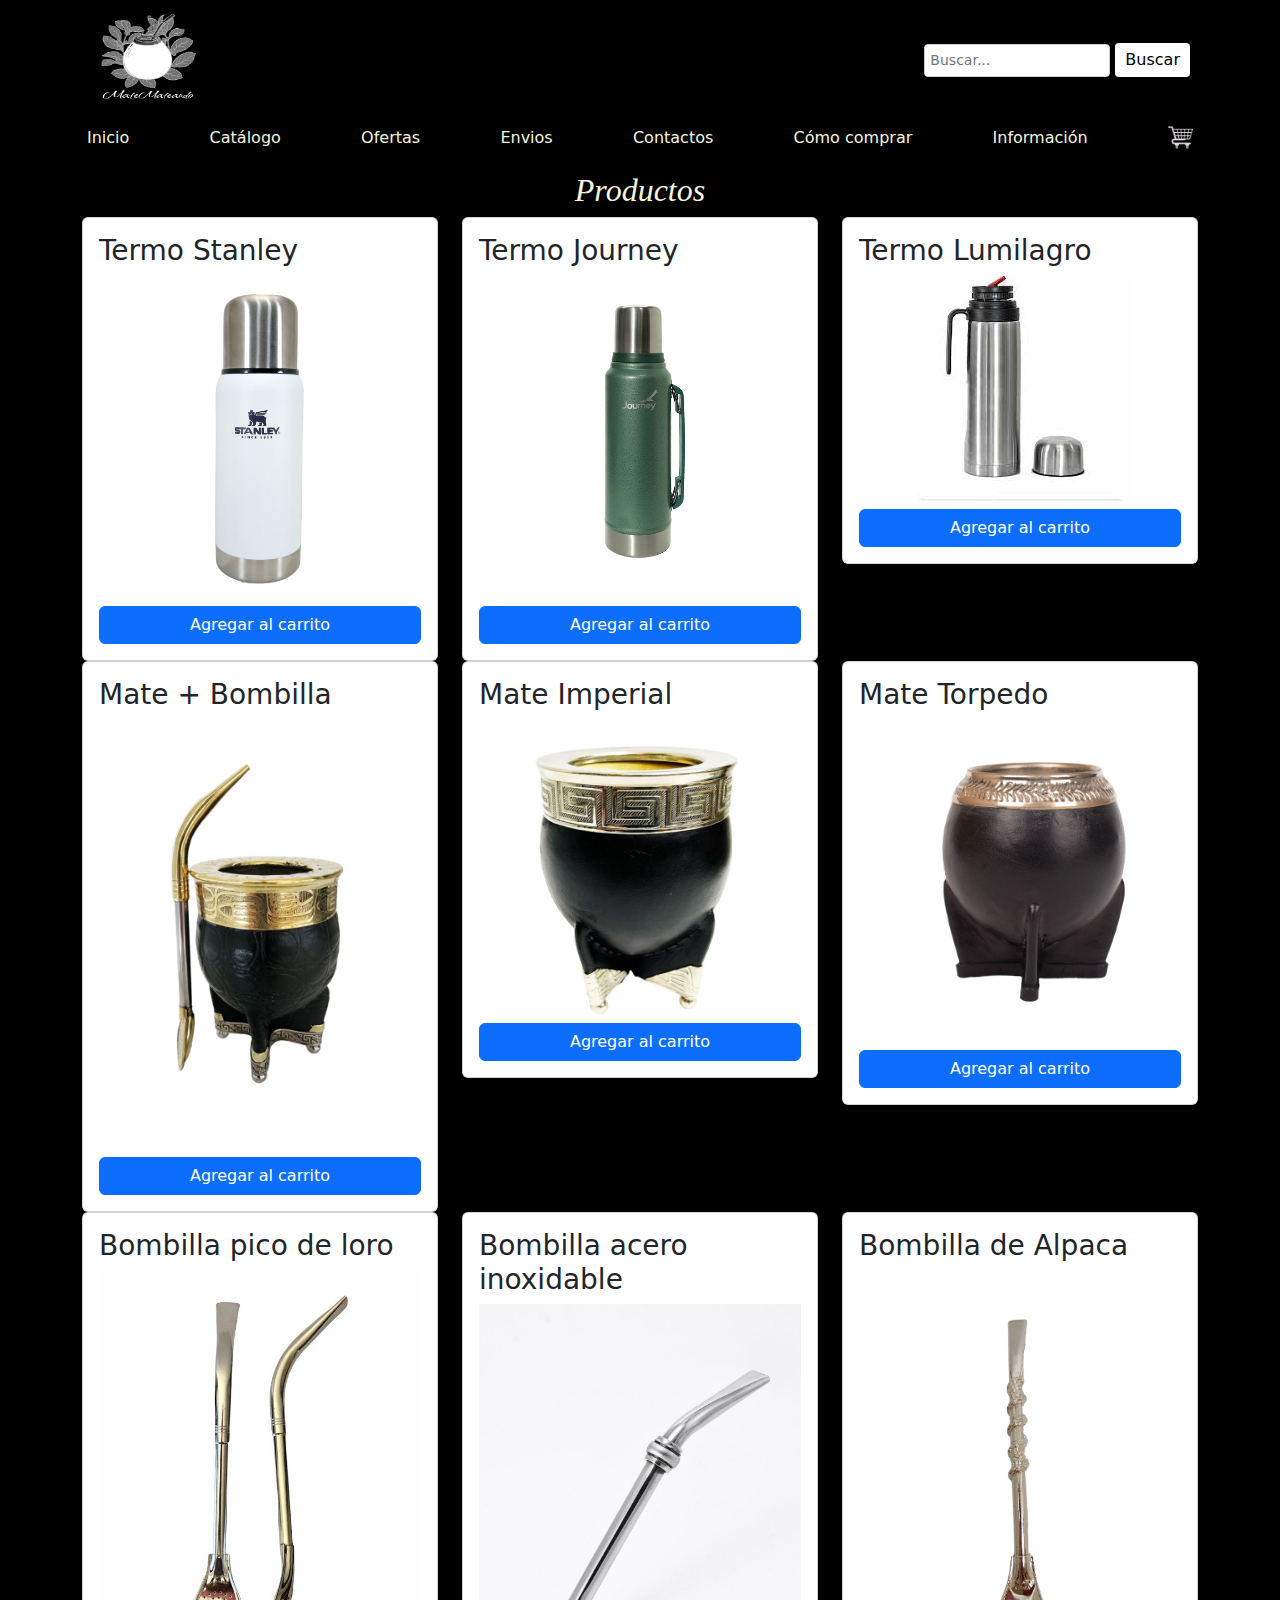
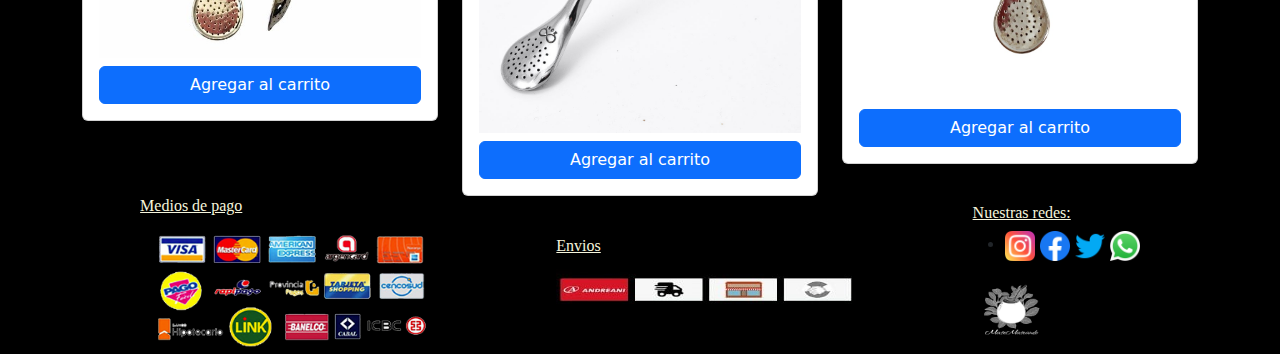
==== pages/catalago.html @ 39dbe190 "init commit" ====
<!DOCTYPE html>
<html lang="es">

<head>
    <meta charset="UTF-8">
    <meta http-equiv="X-UA-Compatible" content="IE=edge">
    <meta name="viewport" content="width=device-width, initial-scale=1.0">
    <link rel="stylesheet" href="https://cdn.jsdelivr.net/npm/bootstrap@5.3.1/dist/css/bootstrap.min.css">
    <link rel="stylesheet" href="../css/style.css">
    <title>Mates</title>
</head>

<body style="background-color:black" class="container">
    <header class="d-flex flex-column">
        <section class="d-flex flex-row justify-content-between">
            <a href="../index.html">
                <img src="../img/logomate" alt="" height="50px" width="50px" />
            </a>
            <form id="search-form" class="p-2">
                <input type="text" id="search-input" placeholder="Buscar...">
                <button type="submit">Buscar</button>
            </form>
        </section>
        <nav>
            <ul class="d-flex flex-column flex-md-row align-items-center justify-content-between list-unstyled">
                <li><a href="../index.html">Inicio</a></li>
                <li><a href="../pages/catalago.html">Catálogo</a></li>
                <li><a href="../pages/ofertas.html">Ofertas</a></li>
                <li><a href="#contactos">Envios</a></li>
                <li><a href="#contactos">Contactos</a></li>
                <li><a href="../pages/comocomprar.html">Cómo comprar</a></li>
                <li><a href="../pages/informacion.html">Información</a></li>
                <li><img src="../img/carrito-de-compras.png" alt="" width="25px" height="25px"></li>
            </ul>
        </nav>
    </header>
    <main>
        <section>
            <h2>Productos</h2>
            <div class="row">
                <div class="col-12 col-sm-4">
                    <div class="card">
                        <div class="card-body">
                            <h3>Termo Stanley</h3>
                            <div class="custom-img-catalogo">
                                <img src="../img/termo-uno.jpg" class="img-fluid" alt="">
                            </div>
                            <div class="d-grid">
                                <a href="" class="btn btn-primary mt-2">Agregar al carrito</a>
                            </div>
                        </div>
                    </div>
                </div>
                <div class="col-12 col-sm-4">
                    <div class="card">
                        <div class="card-body">
                            <h3>Termo Journey</h3> 
                            <div class="custom-img-catalogo">
                                <img src="../img/termo-dos.jpg" class="img-fluid custom-img-catalogo" alt="">
                            </div>
                            <div class="d-grid">
                                <a href="" class="btn btn-primary mt-2">Agregar al carrito</a>
                            </div>
                        </div>
                    </div>
                </div>
                <div class="col-12 col-sm-4">
                    <div class="card">
                        <div class="card-body">
                            <h3>Termo Lumilagro</h3>
                            <div class="custom-img-catalogo">
                                <img src="../img/termo-tres.jpg" class="img-fluid custom-img-catalogo" alt="">
                            </div>
                            <div class="d-grid">
                                <a href="" class="btn btn-primary mt-2">Agregar al carrito</a>
                            </div>
                        </div>
                    </div>
                </div>
            <div class="col-12 col-sm-4">
                <div class="card">
                    <div class="card-body">
                        <h3>Mate + Bombilla</h3>
                        <div class="custom-img-catalogo">
                            <img src="../img/mate-tres.png" class="img-fluid custom-img-catalogo" alt="">
                        </div>
                        <div class="d-grid">
                            <a href="" class="btn btn-primary mt-2">Agregar al carrito</a>
                        </div>
                    </div>
                </div>
            </div>
            <div class="col-12 col-sm-4">
                <div class="card">
                    <div class="card-body">
                        <h3>Mate Imperial</h3>
                        <div class="custom-img-catalogo">
                            <img src="../img/mate-uno.jpg" class="img-fluid custom-img-catalogo" alt="">
                        </div>
                        <div class="d-grid">
                            <a href="" class="btn btn-primary mt-2">Agregar al carrito</a>
                        </div>
                    </div>
                </div>
            </div>
            <div class="col-12 col-sm-4">
                <div class="card">
                    <div class="card-body">
                        <h3>Mate Torpedo</h3>
                        <div class="custom-img-catalogo">
                            <img src="../img/mate-dos.jpg" class="img-fluid custom-img-catalogo" alt="">
                        </div>
                        <div class="d-grid">
                            <a href="" class="btn btn-primary mt-2">Agregar al carrito</a>
                        </div>
                    </div>
                </div>
            </div>
            <div class="col-12 col-sm-4">
                <div class="card">
                    <div class="card-body">
                        <h3>Bombilla pico de loro</h3>
                        <div class="custom-img-catalogo">
                            <img src="../img/bombilla-picoloro.jpeg" class="img-fluid custom-img-catalogo" alt="">
                        </div>
                        <div class="d-grid">
                            <a href="" class="btn btn-primary mt-2">Agregar al carrito</a>
                        </div>
                    </div>
                </div>
            </div>
            <div class="col-12 col-sm-4">
                <div class="card">
                    <div class="card-body">
                        <h3>Bombilla acero inoxidable</h3>
                        <div class="custom-img-catalogo">
                            <img src="../img/bombilla-acero.jpg" class="img-fluid custom-img-catalogo" alt="">
                        </div>
                        <div class="d-grid">
                            <a href="" class="btn btn-primary mt-2">Agregar al carrito</a>
                        </div>
                    </div>
                </div>
            </div>
            <div class="col-12 col-sm-4">
                <div class="card">
                    <div class="card-body">
                        <h3>Bombilla de Alpaca</h3>
                        <div class="custom-img-catalogo">
                            <img src="../img/bombilla-uno.jpeg" class="img-fluid custom-img-catalogo" alt="">
                        </div>
                        <div class="d-grid">
                            <a href="" class="btn btn-primary mt-2">Agregar al carrito</a>
                        </div>
                    </div>
                </div>
            </div>
        </div>
        </section>
    </main>
    <footer id="contactos" class="d-flex flex-column flex-md-row">
        <div>
            <h2>Medios de pago</h2>
            <img src="../img/mercado-pago.png" alt="" height="130px" width="300px">
        </div>
        <div>
            <h2>Envios</h2>
            <img src="../img/envios.jpeg" alt="" height="50" width="300">
        </div>
        <div>
            <h2>Nuestras redes:</h2>
            <ul>
                <li>
                    <a href="https://www.instagram.com/" target="_blank"> <img src="../img/instagram.png"
                            alt="Logo Instagram" width="30" height="30"></a>
                    <a href="https://www.facebook.com/" target="_blank"> <img src="../img/facebook.png"
                            alt="Logo Facebook" width="30" height="30"></a>
                    <a href="https://twitter.com/" target="_blank"> <img src="../img/twitter.png" alt="Logo Twitter"
                            width="30" height="30"></a>
                    <a href="https://web.whatsapp.com/" target="_blank"> <img src="../img/whatsapp.png" alt="" width="30"
                            height="30"></a>
                </li>
            </ul>
            <img src="../img/logomate" alt="" height="70px" width="70px">
        </div>
    </footer>
    <link rel="stylesheet" href="https://cdn.jsdelivr.net/npm/bootstrap@5.3.1/dist/js/bootstrap.bundle.min.js">
</body>

</html>
---- css/style.css ----
* {
    margin: 0;
    padding: 0;
}

/*--------- BUSCADOR --------*/
/* FORMULARIO */
#search-form {
    display: flex;
    align-items: center;
}

#search-input {
    padding: 5px;
    font-size: 14px;
    border: 1px solid #ccc;
    border-radius: 4px;
    margin-right: 5px;
}

#search-input:focus {
    outline: none;
    border-color: dodgerblue;
}

/* BOTON DE BUSCAR */
#search-form button {
    padding: 5px 10px;
    background-color: white;
    color: black;
    border: none;
    border-radius: 4px;
    cursor: pointer;
}

#search-form button:hover {
    background-color: grey;
}


/*!-------------HEADER-------------!*/

header {
    background-color: black;
    z-index: 10;
}

/* header h1{
    color:white ;
    font-size: 45px;
    font-family: Impact, Haettenschweiler, 'Arial Narrow Bold', sans-serif;
    text-align:start;
    background-color:black ;
} */


header nav ul {
    list-style: none;
    display: flex;
    justify-content: space-between;
}

header nav section {
    display: flex;
    justify-content: space-between;
}


header section img {
    height: 120px;
    width: 120px;
}


header nav ul li {
    margin: 5px;
}

header nav ul form {
    margin-left: 50px;
}

header nav ul li a {
    text-decoration: none;
    color: beige;
}



/*!-------------MAIN-------------!*/

main section h2 {
    color: beige;
    text-align: center;
    font-family: 'Times New Roman', Times, serif;
    font-weight: lighter;
    font-size: xx-large;
    font-style: oblique;
}

main section ol {
    color: beige;
    margin: 30px;
    padding: 10px;

}

main section div ol {
    margin: 30px;
    margin-bottom: 40px;
}

main section p {
    color: beige;
    padding: 20px;
    text-align: center;

}

main section ol li {
    margin-bottom: 25px;
}


.hero {
    background-image: url(../img/fondofixeddos.jpg);
    background-repeat: no-repeat;
    background-size: cover;
    background-position: center;
    background-attachment: fixed;
    width: 100%;
    height: 80vh;
    color: beige;
    text-align: center;

}

.hero h2 {
    font-size: 50px;
    border: 5px beige solid;
    display: inline-block;
    padding: 20px;
}

.hero p {
    font-size: 20px;
}

.bienvenidos h2 {
    text-align: center;
    margin-top: 10px;
    border: 2px solid black;
    background-color: beige;
    color: black;
}

.contenedor-iframe {
    display: flex;
    justify-content: center;
}

.productos>div {
    display: flex;
    justify-content: space-evenly;
    align-items: center;
    flex-wrap: wrap;
}

.productos div div {
    border: 2px solid black;
    width: 250px;
    height: 400px;
    text-align: center;
    background-color: black;
    color: beige;
}

.productos h3 {
    font-size: 20px;
    text-align: center;
    background-color: beige;
    color: black;
    padding: 5px;
    margin-top: 65px;

}

.productos div h3 {
    margin-bottom: 20px;
    margin-top: 10px;
}

.productos div a {
    text-decoration: none;
    color: black;
    background-color: beige;
    font-size: 15px;
    font-weight: 1000;
    padding: 8px;
}

.productos div img {
    height: 280px;
    width: 250px;
}

.custom-img-catalogo {
    display: flex;
    justify-content: center;
}


.boton {
    text-decoration: none;
    color: black;
    background-color: beige;
    border: 1px black solid;
    border-radius: 10px;
    padding: 6px;
    width: 245px;
    margin: 0 auto;
}

.boton-dos {
    text-decoration: none;
    color: black;
    background-color: beige;
    border: 1px black solid;
    border-radius: 10px;
    padding: 6px;
    width: 245px;
    margin-top: 20px;
}

.image-container{
    display: flex;
    align-items: center;
    justify-content: center;
    margin-top: 3%;
    margin-bottom: 3%;
}





/* !-------------FOOTER-------------! */


footer {
    display: flex;
    align-items: center;
    justify-content: space-around;
    background-color: black;
}

footer h2 {
    color: beige;
    font-size: 16px;
    font-family: 'Times New Roman', Times, serif;
    font-weight: lighter;
    text-decoration: underline;
    left: 10px;
}

@media screen and (max-width: 577px) {
    .card {
        width: 90%;
        margin: 0 auto;
    }

}

@media screen and (max-width: 680px) {
    .title-como-comprar {
        font-size: 35px;
        text-align: center;
        font-style: oblique;
    }
}
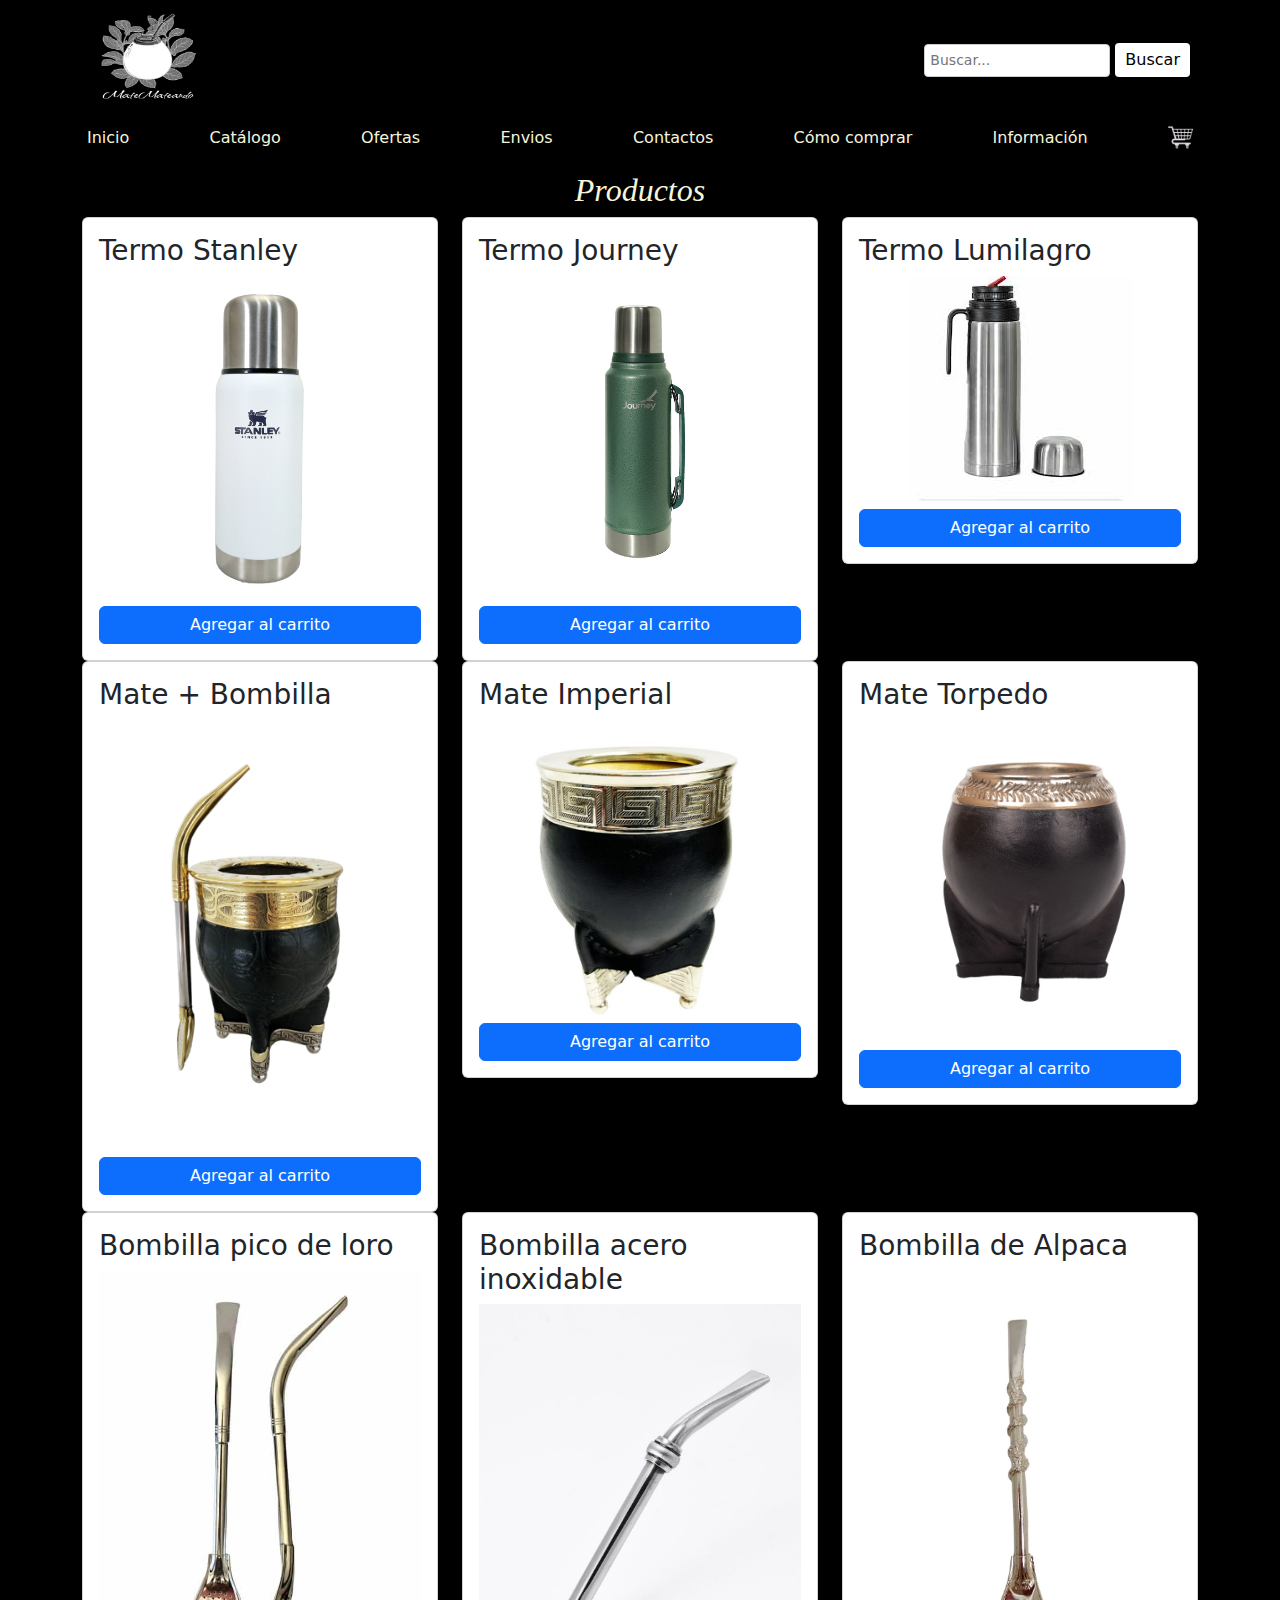
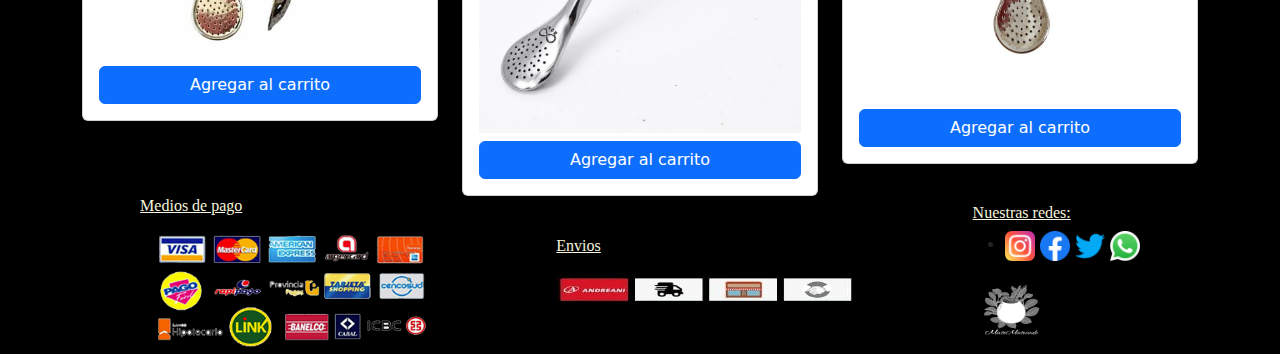
==== commit 703fae3c: "aplicando sass" ====
--- a/pages/catalago.html
+++ b/pages/catalago.html
@@ -6,7 +6,7 @@
     <meta http-equiv="X-UA-Compatible" content="IE=edge">
     <meta name="viewport" content="width=device-width, initial-scale=1.0">
     <link rel="stylesheet" href="https://cdn.jsdelivr.net/npm/bootstrap@5.3.1/dist/css/bootstrap.min.css">
-    <link rel="stylesheet" href="../css/style.css">
+    <link rel="stylesheet" href="../css/estilos.css">
     <title>Mates</title>
 </head>
 
--- a/css/estilos.css
+++ b/css/estilos.css
@@ -0,0 +1,142 @@
+* {
+  margin: 0;
+  padding: 0; }
+
+#search-form {
+  display: flex;
+  align-items: center; }
+
+#search-input {
+  padding: 5px;
+  font-size: 14px;
+  border: 1px solid #ccc;
+  border-radius: 4px;
+  margin-right: 5px; }
+
+#search-input:focus {
+  outline: none;
+  border-color: dodgerblue; }
+
+#search-form button {
+  padding: 5px 10px;
+  background-color: white;
+  color: black;
+  border: none;
+  border-radius: 4px;
+  cursor: pointer; }
+
+#search-form button:hover {
+  background-color: grey; }
+
+header {
+  background-color: black;
+  z-index: 10; }
+  header nav ul {
+    list-style: none;
+    display: flex;
+    justify-content: space-between; }
+    header nav ul li {
+      margin: 5px; }
+      header nav ul li a {
+        text-decoration: none;
+        color: beige; }
+  header section {
+    display: flex;
+    justify-content: space-between; }
+    header section img {
+      height: 120px;
+      width: 120px; }
+
+.hero {
+  background-image: url(../img/fondofixeddos.jpg);
+  background-repeat: no-repeat;
+  background-size: cover;
+  background-position: center;
+  background-attachment: fixed;
+  width: 100%;
+  height: 80vh;
+  color: beige;
+  text-align: center; }
+  .hero h2 {
+    font-size: 50px;
+    border: 5px beige solid;
+    display: inline-block;
+    padding: 20px; }
+  .hero p {
+    font-size: 20px; }
+
+.bienvenidos h2 {
+  text-align: center;
+  margin-top: 10px;
+  border: 2px solid black;
+  background-color: beige;
+  color: black; }
+
+.contenedor-iframe {
+  display: flex;
+  justify-content: center; }
+
+main section h2 {
+  color: beige;
+  text-align: center;
+  font-family: 'Times New Roman', Times, serif;
+  font-weight: lighter;
+  font-size: xx-large;
+  font-style: oblique; }
+
+main section p {
+  color: beige;
+  padding: 20px;
+  text-align: center; }
+
+main section ol {
+  color: beige;
+  margin: 30px;
+  padding: 10px;
+  margin-bottom: 40px; }
+  main section ol li {
+    margin-bottom: 25px; }
+
+.custom-img-catalogo {
+  display: flex;
+  justify-content: center; }
+
+.boton {
+  text-decoration: none;
+  color: black;
+  background-color: beige;
+  border: 1px black solid;
+  border-radius: 10px;
+  padding: 6px;
+  width: 245px;
+  margin: 0 auto; }
+
+.boton-dos {
+  text-decoration: none;
+  color: black;
+  background-color: beige;
+  border: 1px black solid;
+  border-radius: 10px;
+  padding: 6px;
+  width: 245px;
+  margin-top: 20px; }
+
+.image-container {
+  display: flex;
+  align-items: center;
+  justify-content: center;
+  margin-top: 3%;
+  margin-bottom: 3%; }
+
+footer {
+  display: flex;
+  align-items: center;
+  justify-content: space-around;
+  background-color: black; }
+  footer div h2 {
+    color: beige;
+    font-size: 16px;
+    font-family: 'Times New Roman', Times, serif;
+    font-weight: lighter;
+    text-decoration: underline;
+    left: 10px; }
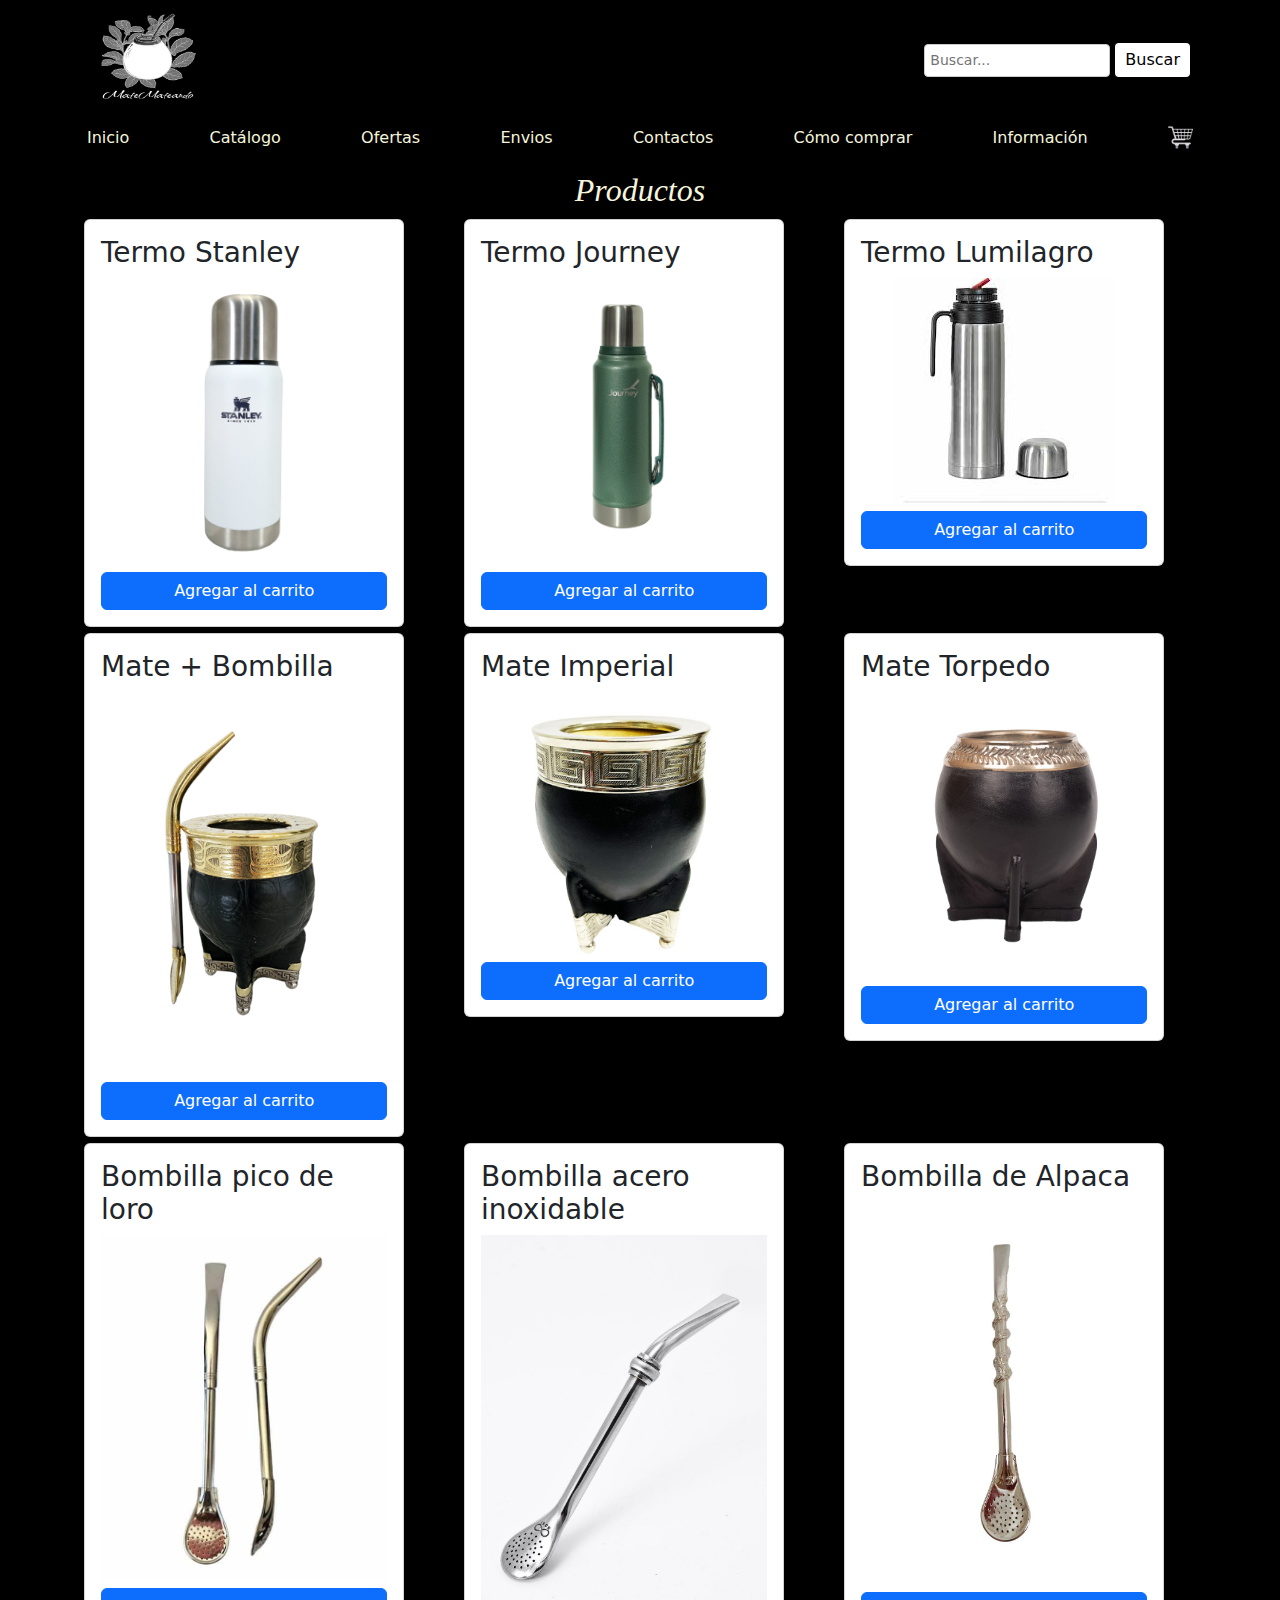
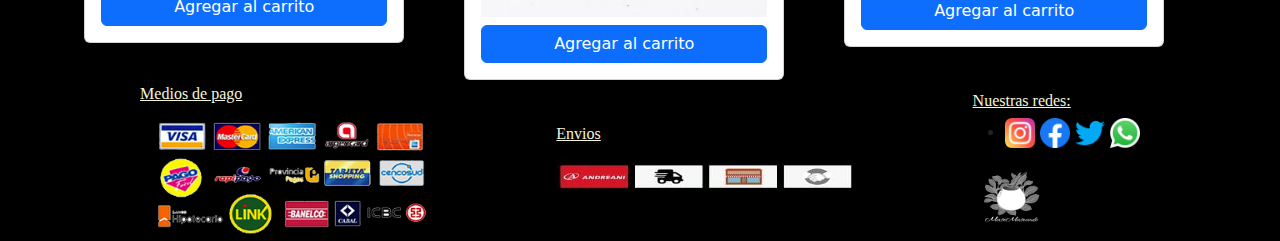
==== commit 98307097: "animaciones y sass" ====
--- a/pages/catalago.html
+++ b/pages/catalago.html
@@ -39,7 +39,7 @@
             <h2>Productos</h2>
             <div class="row">
                 <div class="col-12 col-sm-4">
-                    <div class="card">
+                    <div class="card transicion-productos contenedor">
                         <div class="card-body">
                             <h3>Termo Stanley</h3>
                             <div class="custom-img-catalogo">
@@ -52,7 +52,7 @@
                     </div>
                 </div>
                 <div class="col-12 col-sm-4">
-                    <div class="card">
+                    <div class="card transicion-productos contenedor">
                         <div class="card-body">
                             <h3>Termo Journey</h3> 
                             <div class="custom-img-catalogo">
@@ -65,7 +65,7 @@
                     </div>
                 </div>
                 <div class="col-12 col-sm-4">
-                    <div class="card">
+                    <div class="card  transicion-productos contenedor">
                         <div class="card-body">
                             <h3>Termo Lumilagro</h3>
                             <div class="custom-img-catalogo">
@@ -78,7 +78,7 @@
                     </div>
                 </div>
             <div class="col-12 col-sm-4">
-                <div class="card">
+                <div class="card  transicion-productos contenedor">
                     <div class="card-body">
                         <h3>Mate + Bombilla</h3>
                         <div class="custom-img-catalogo">
@@ -91,7 +91,7 @@
                 </div>
             </div>
             <div class="col-12 col-sm-4">
-                <div class="card">
+                <div class="card  transicion-productos contenedor">
                     <div class="card-body">
                         <h3>Mate Imperial</h3>
                         <div class="custom-img-catalogo">
@@ -104,7 +104,7 @@
                 </div>
             </div>
             <div class="col-12 col-sm-4">
-                <div class="card">
+                <div class="card  transicion-productos contenedor">
                     <div class="card-body">
                         <h3>Mate Torpedo</h3>
                         <div class="custom-img-catalogo">
@@ -117,7 +117,7 @@
                 </div>
             </div>
             <div class="col-12 col-sm-4">
-                <div class="card">
+                <div class="card  transicion-productos contenedor">
                     <div class="card-body">
                         <h3>Bombilla pico de loro</h3>
                         <div class="custom-img-catalogo">
@@ -130,7 +130,7 @@
                 </div>
             </div>
             <div class="col-12 col-sm-4">
-                <div class="card">
+                <div class="card  transicion-productos contenedor">
                     <div class="card-body">
                         <h3>Bombilla acero inoxidable</h3>
                         <div class="custom-img-catalogo">
@@ -143,7 +143,7 @@
                 </div>
             </div>
             <div class="col-12 col-sm-4">
-                <div class="card">
+                <div class="card  transicion-productos contenedor">
                     <div class="card-body">
                         <h3>Bombilla de Alpaca</h3>
                         <div class="custom-img-catalogo">
--- a/css/estilos.css
+++ b/css/estilos.css
@@ -34,7 +34,8 @@
   header nav ul {
     list-style: none;
     display: flex;
-    justify-content: space-between; }
+    justify-content: space-between;
+    align-items: center; }
     header nav ul li {
       margin: 5px; }
       header nav ul li a {
@@ -42,7 +43,8 @@
         color: beige; }
   header section {
     display: flex;
-    justify-content: space-between; }
+    justify-content: space-between;
+    align-items: center; }
     header section img {
       height: 120px;
       width: 120px; }
@@ -128,6 +130,28 @@
   margin-top: 3%;
   margin-bottom: 3%; }
 
+.transicion-productos {
+  transition: 1s;
+  width: 90%;
+  margin: 2px;
+  margin-bottom: 4px;
+  flex-grow: 1; }
+
+.transicion-productos:hover {
+  transform: scale(1.1); }
+
+.contenedor {
+  width: 90%; }
+
+.custom-img-inicio {
+  border-radius: 8px;
+  width: 100%; }
+
+.card-body {
+  flex-grow: 1;
+  display: flex;
+  flex-direction: column; }
+
 footer {
   display: flex;
   align-items: center;
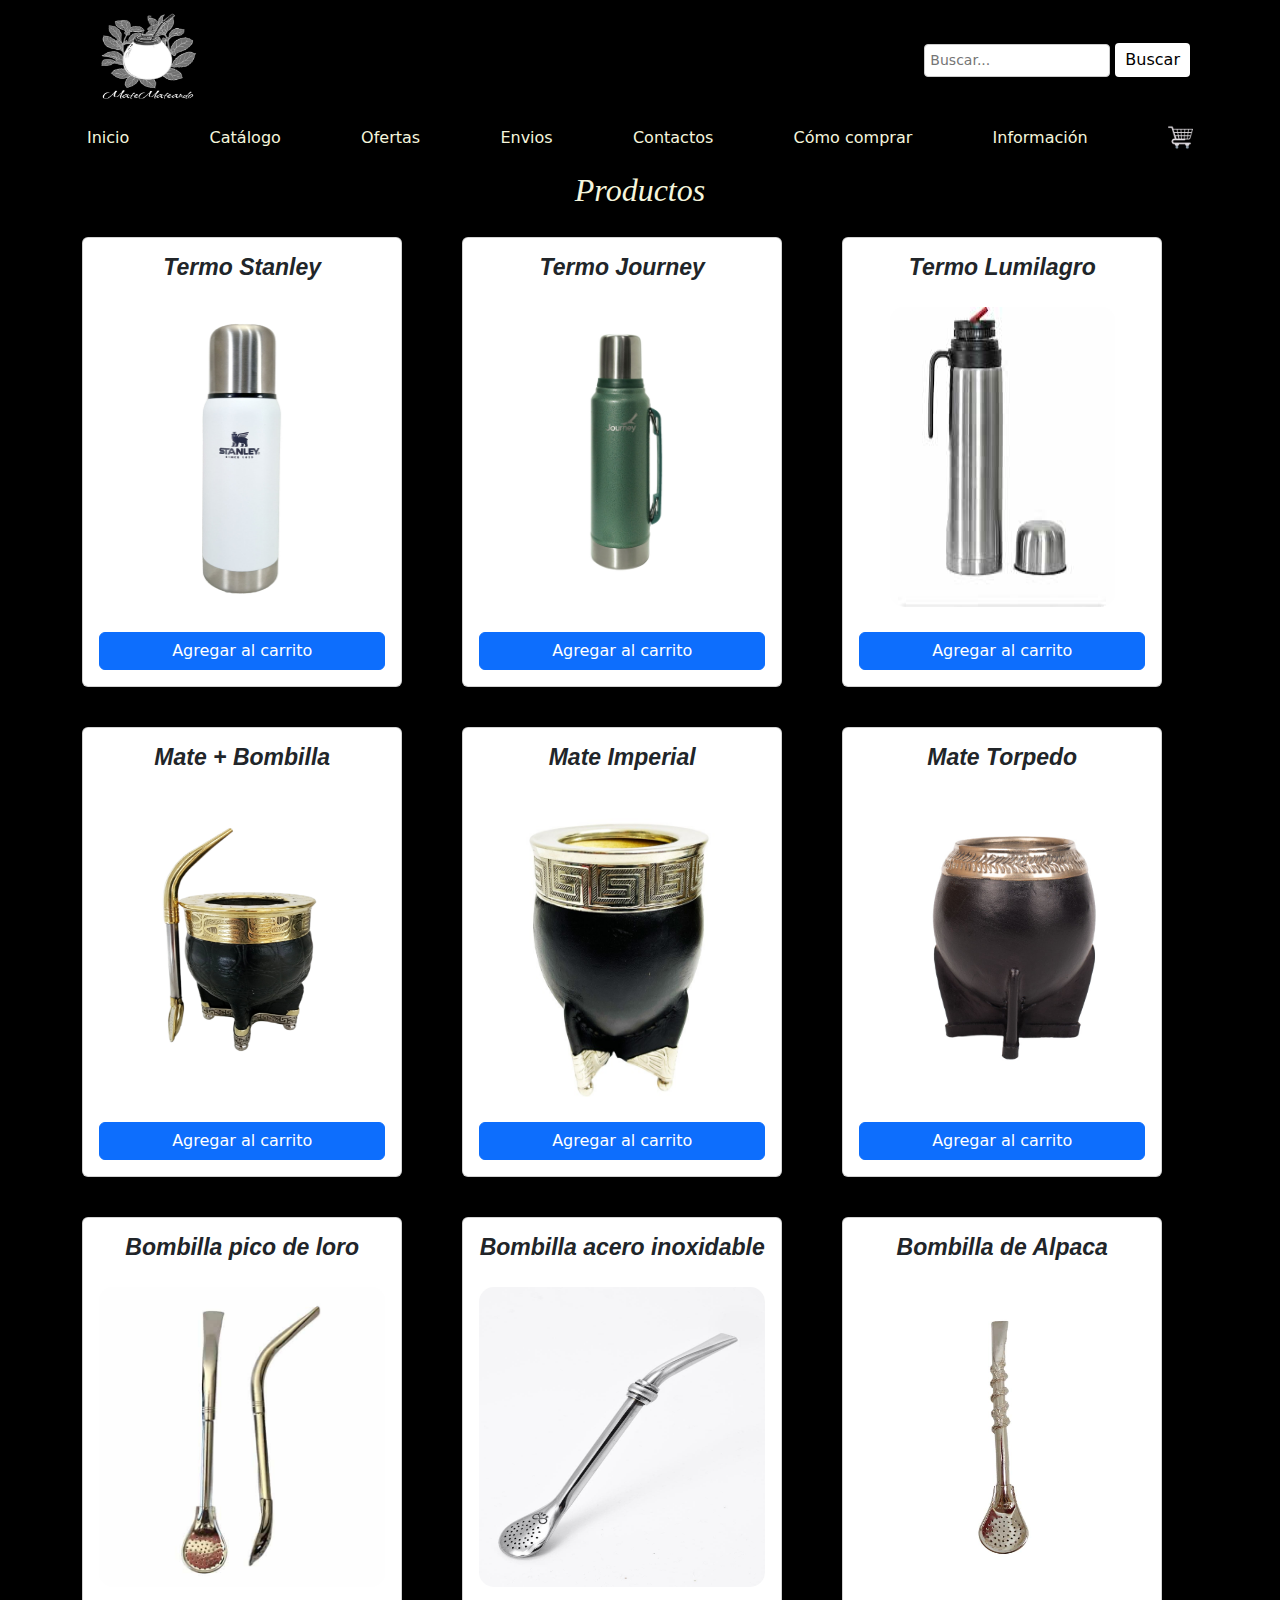
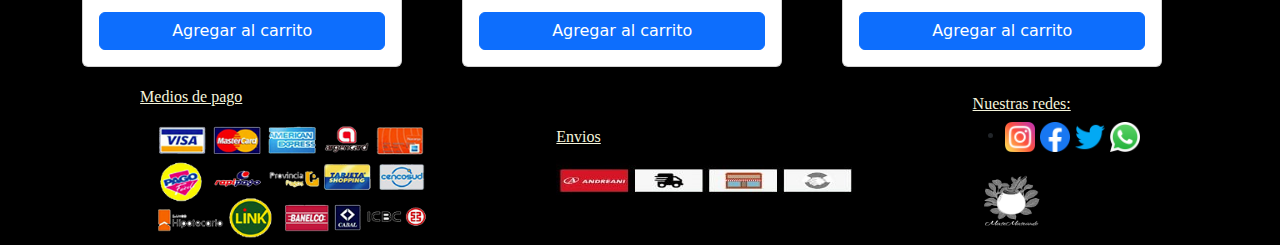
==== commit 919b6b54: "responsive y detalles" ====
--- a/pages/catalago.html
+++ b/pages/catalago.html
@@ -7,14 +7,22 @@
     <meta name="viewport" content="width=device-width, initial-scale=1.0">
     <link rel="stylesheet" href="https://cdn.jsdelivr.net/npm/bootstrap@5.3.1/dist/css/bootstrap.min.css">
     <link rel="stylesheet" href="../css/estilos.css">
-    <title>Mates</title>
+    <meta name="description" content="Te ofrecemos los mejores mates y de mejor calidad, para que tus mateadas sean mas durades. Descuentos increíbles y variedad de productos, todo podes encontrarlo en un mismo lugar. ¡MateMateando!">
+    <meta name="keywords" content="Mates, termos, bombillas, envios, yerbas, mateando, compartir, canarias, playadito, mate imperial, alpaca">
+    <meta property="og:type" content="web site">
+    <meta property="og:title" content="Mates imperiales calidad premium">
+    <meta property="og:description" content="Nos encargamos de hacerte llegar y descubrir un mundo de mates y termos increíbles.">
+    <meta property="og:url" content="">
+    <meta property="og:image" content="">
+    <link rel="shortcut icon" href="../img/favicon.ico" type="image/x-icon">
+    <title>Variedad de productos en mates, yerbas, bombillas.</title>
 </head>
 
 <body style="background-color:black" class="container">
     <header class="d-flex flex-column">
         <section class="d-flex flex-row justify-content-between">
             <a href="../index.html">
-                <img src="../img/logomate" alt="" height="50px" width="50px" />
+                <img src="../img/logomate" alt="Logo" height="50px" width="50px" />
             </a>
             <form id="search-form" class="p-2">
                 <input type="text" id="search-input" placeholder="Buscar...">
@@ -43,7 +51,7 @@
                         <div class="card-body">
                             <h3>Termo Stanley</h3>
                             <div class="custom-img-catalogo">
-                                <img src="../img/termo-uno.jpg" class="img-fluid" alt="">
+                                <img src="../img/termo-uno.jpg" class="img-fluid" alt="Termo">
                             </div>
                             <div class="d-grid">
                                 <a href="" class="btn btn-primary mt-2">Agregar al carrito</a>
@@ -56,7 +64,7 @@
                         <div class="card-body">
                             <h3>Termo Journey</h3> 
                             <div class="custom-img-catalogo">
-                                <img src="../img/termo-dos.jpg" class="img-fluid custom-img-catalogo" alt="">
+                                <img src="../img/termo-dos.jpg" class="img-fluid" alt="Termo opción 2">
                             </div>
                             <div class="d-grid">
                                 <a href="" class="btn btn-primary mt-2">Agregar al carrito</a>
@@ -69,7 +77,7 @@
                         <div class="card-body">
                             <h3>Termo Lumilagro</h3>
                             <div class="custom-img-catalogo">
-                                <img src="../img/termo-tres.jpg" class="img-fluid custom-img-catalogo" alt="">
+                                <img src="../img/termo-tres.jpg" class="img-fluid" alt="Termo opción 3">
                             </div>
                             <div class="d-grid">
                                 <a href="" class="btn btn-primary mt-2">Agregar al carrito</a>
@@ -82,7 +90,7 @@
                     <div class="card-body">
                         <h3>Mate + Bombilla</h3>
                         <div class="custom-img-catalogo">
-                            <img src="../img/mate-tres.png" class="img-fluid custom-img-catalogo" alt="">
+                            <img src="../img/mate-tres.png" class="img-fluid" alt="Mate">
                         </div>
                         <div class="d-grid">
                             <a href="" class="btn btn-primary mt-2">Agregar al carrito</a>
@@ -95,7 +103,7 @@
                     <div class="card-body">
                         <h3>Mate Imperial</h3>
                         <div class="custom-img-catalogo">
-                            <img src="../img/mate-uno.jpg" class="img-fluid custom-img-catalogo" alt="">
+                            <img src="../img/mate-uno.jpg" class="img-fluid" alt="Mate opción 2">
                         </div>
                         <div class="d-grid">
                             <a href="" class="btn btn-primary mt-2">Agregar al carrito</a>
@@ -108,7 +116,7 @@
                     <div class="card-body">
                         <h3>Mate Torpedo</h3>
                         <div class="custom-img-catalogo">
-                            <img src="../img/mate-dos.jpg" class="img-fluid custom-img-catalogo" alt="">
+                            <img src="../img/mate-dos.jpg" class="img-fluid" alt="Mate opción 3">
                         </div>
                         <div class="d-grid">
                             <a href="" class="btn btn-primary mt-2">Agregar al carrito</a>
@@ -121,7 +129,7 @@
                     <div class="card-body">
                         <h3>Bombilla pico de loro</h3>
                         <div class="custom-img-catalogo">
-                            <img src="../img/bombilla-picoloro.jpeg" class="img-fluid custom-img-catalogo" alt="">
+                            <img src="../img/bombilla-picoloro.jpeg" class="img-fluid" alt="Bombilla pico de loro">
                         </div>
                         <div class="d-grid">
                             <a href="" class="btn btn-primary mt-2">Agregar al carrito</a>
@@ -134,7 +142,7 @@
                     <div class="card-body">
                         <h3>Bombilla acero inoxidable</h3>
                         <div class="custom-img-catalogo">
-                            <img src="../img/bombilla-acero.jpg" class="img-fluid custom-img-catalogo" alt="">
+                            <img src="../img/bombilla-acero.jpg" class="img-fluid" alt="Bombilla de acero">
                         </div>
                         <div class="d-grid">
                             <a href="" class="btn btn-primary mt-2">Agregar al carrito</a>
@@ -147,7 +155,7 @@
                     <div class="card-body">
                         <h3>Bombilla de Alpaca</h3>
                         <div class="custom-img-catalogo">
-                            <img src="../img/bombilla-uno.jpeg" class="img-fluid custom-img-catalogo" alt="">
+                            <img src="../img/bombilla-uno.jpeg" class="img-fluid" alt="Bombilla">
                         </div>
                         <div class="d-grid">
                             <a href="" class="btn btn-primary mt-2">Agregar al carrito</a>
@@ -161,11 +169,11 @@
     <footer id="contactos" class="d-flex flex-column flex-md-row">
         <div>
             <h2>Medios de pago</h2>
-            <img src="../img/mercado-pago.png" alt="" height="130px" width="300px">
+            <img src="../img/mercado-pago.png" alt="Mercado Pago" height="130px" width="300px">
         </div>
         <div>
             <h2>Envios</h2>
-            <img src="../img/envios.jpeg" alt="" height="50" width="300">
+            <img src="../img/envios.jpeg" alt="Envios" height="50" width="300">
         </div>
         <div>
             <h2>Nuestras redes:</h2>
@@ -181,7 +189,7 @@
                             height="30"></a>
                 </li>
             </ul>
-            <img src="../img/logomate" alt="" height="70px" width="70px">
+            <img src="../img/logomate" alt="Logo" height="70px" width="70px">
         </div>
     </footer>
     <link rel="stylesheet" href="https://cdn.jsdelivr.net/npm/bootstrap@5.3.1/dist/js/bootstrap.bundle.min.js">
--- a/css/estilos.css
+++ b/css/estilos.css
@@ -100,8 +100,11 @@
     margin-bottom: 25px; }
 
 .custom-img-catalogo {
-  display: flex;
-  justify-content: center; }
+  margin: auto;
+  display: flex;
+  justify-content: center;
+  width: 100%;
+  height: 300px; }
 
 .boton {
   text-decoration: none;
@@ -132,25 +135,38 @@
 
 .transicion-productos {
   transition: 1s;
-  width: 90%;
-  margin: 2px;
-  margin-bottom: 4px;
+  margin-top: 20px;
+  margin-bottom: 20px;
   flex-grow: 1; }
 
 .transicion-productos:hover {
   transform: scale(1.1); }
 
 .contenedor {
-  width: 90%; }
+  width: 90%;
+  height: 450px; }
+  .contenedor h3 {
+    font-size: 23px;
+    text-align: center;
+    font-family: 'Lucida Sans', 'Lucida Sans Regular', 'Lucida Grande', 'Lucida Sans Unicode', Geneva, Verdana, sans-serif;
+    font-style: oblique;
+    font-weight: bold; }
+
+.img-fluid {
+  border-radius: 15px; }
 
 .custom-img-inicio {
-  border-radius: 8px;
-  width: 100%; }
+  margin: auto;
+  display: flex;
+  justify-content: center;
+  width: 100%;
+  height: 320px; }
 
 .card-body {
   flex-grow: 1;
   display: flex;
-  flex-direction: column; }
+  flex-direction: column;
+  justify-content: center; }
 
 footer {
   display: flex;
@@ -164,3 +180,53 @@
     font-weight: lighter;
     text-decoration: underline;
     left: 10px; }
+
+@media screen and (max-width: 577px) {
+  .card {
+    width: 50%;
+    margin: 0 auto;
+    display: flex;
+    justify-content: center; }
+  .contenedor {
+    width: 60%;
+    height: 200px;
+    margin-bottom: 25px; }
+    .contenedor h3 {
+      font-size: 18px;
+      text-align: center;
+      font-family: 'Times New Roman', Times, serif;
+      font-style: italic;
+      font-weight: bold; } }
+
+@media screen and (max-width: 680px) {
+  .title-como-comprar {
+    font-size: 35px;
+    text-align: center;
+    font-style: oblique; } }
+
+@media screen and (max-width: 770px) {
+  .hero h2 {
+    font-size: 42px; }
+  .hero p {
+    font-size: 15px; }
+  main section h2 {
+    font-size: 22px; }
+  main section p {
+    font-size: 15px; } }
+
+@media screen and (max-width: 991px) {
+  .card {
+    width: 70%;
+    margin: 0 auto;
+    display: flex;
+    justify-content: center; }
+  .contenedor {
+    width: 90%;
+    height: 450px;
+    margin-bottom: 25px; }
+    .contenedor h3 {
+      font-size: 22px;
+      text-align: center;
+      font-family: 'Times New Roman', Times, serif;
+      font-style: italic;
+      font-weight: bold; } }
